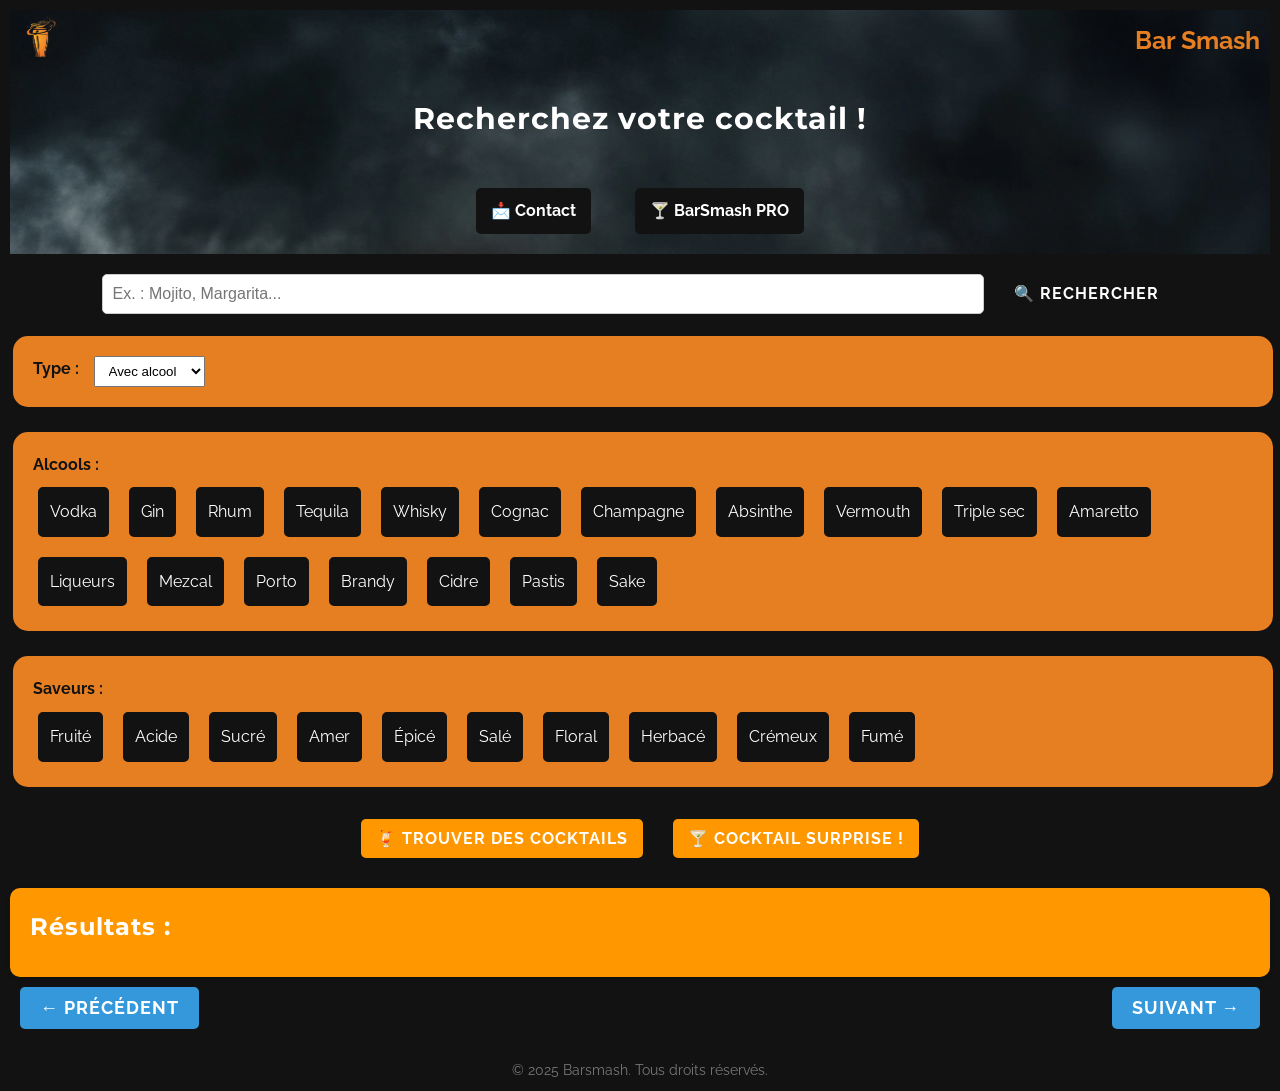
==== index.html @ c8744c13 "Initial commit" ====
<!DOCTYPE html>
<html lang="en">
<head>
    <meta charset="UTF-8">
    <meta name="viewport" content="width=device-width, initial-scale=1.0">
    <title>Bar Smash</title>
    <link rel="stylesheet" href="styles.css">
    <script defer src="js/script.js"></script>
    <!--script src="js/test.js"></script>-->
</head>
<body>
    <header>
        <div class="logo_image">
            <img src="images/shaker_logo_sansfond.png" alt="logo barsmash">
            <div class="logo">Bar Smash</div>
        </div>
        <h1>Recherchez votre cocktail !</h1>
        <nav>
            <a href="contact.html" class="contact-button">📩 Contact</a>
            <a href="barsmashpro.html" class="barsmashpro-button">🍸 BarSmash PRO</a>
        </nav>
    </header>

    <main>
        <section class="search-bar">
            <input type="text" id="search-cocktail" placeholder="Ex. : Mojito, Margarita...">
            <button id="search-button">🔍 Rechercher</button>
        </section>
    
        <section class="filters">
            <div class="dropdown_1">
                <label for="alcohol-type">Type :</label>
                <select id="alcohol-type">
                    <option value="with-alcohol">Avec alcool</option>
                    <option value="no-alcohol">Sans alcool</option>
                </select>
            </div>

            <div class="dropdown" id="alcohol-section">
                <label>Alcools :</label>
                <div id="alcohol-options" class="multi-select">
                    <div class="option" data-value="vodka">Vodka</div>
                    <div class="option" data-value="gin">Gin</div>
                    <div class="option" data-value="rum">Rhum</div>
                    <div class="option" data-value="tequila">Tequila</div>
                    <div class="option" data-value="whisky">Whisky</div>
                    <div class="option" data-value="cognac">Cognac</div>
                    <div class="option" data-value="champagne">Champagne</div>
                    <div class="option" data-value="absinthe">Absinthe</div>
                    <div class="option" data-value="vermouth">Vermouth</div>
                    <div class="option" data-value="triple-sec">Triple sec</div>
                    <div class="option" data-value="amaretto">Amaretto</div>
                    <div class="option" data-value="liqueurs">Liqueurs</div>
                    <div class="option" data-value="mezcal">Mezcal</div>
                    <div class="option" data-value="porto">Porto</div>
                    <div class="option" data-value="brandy">Brandy</div>
                    <div class="option" data-value="cidre">Cidre</div>
                    <div class="option" data-value="pastis">Pastis</div>
                    <div class="option" data-value="sake">Sake</div>
                </div>
            </div>

            <div class="dropdown">
                <label>Saveurs :</label>
                <div id="flavors-options" class="multi-select">
                    <div class="option" data-value="fruity">Fruité</div>
                    <div class="option" data-value="acidic">Acide</div>
                    <div class="option" data-value="sweet">Sucré</div>
                    <div class="option" data-value="bitter">Amer</div>
                    <div class="option" data-value="spicy">Épicé</div>
                    <div class="option" data-value="salty">Salé</div>
                    <div class="option" data-value="floral">Floral</div>
                    <div class="option" data-value="herbaceous">Herbacé</div>
                    <div class="option" data-value="creamy">Crémeux</div>
                    <div class="option" data-value="smoky">Fumé</div>
                </div>
            </div>
        </section>

        <section class="search-box">
            <button class="find-cocktails">🍹 Trouver des cocktails</button>
            <button id="random-cocktail" class="random-cocktail">🍸 Cocktail Surprise !</button>
        </section>

        <div id="random-result"></div>

        <section class="results">
            <h2>Résultats :</h2>
            <div id="cocktail-list">
                <!-- Les résultats des cocktails s'afficheront ici -->
            </div>
        </section>

        <section class="prev-next">
            <button id="prev-page">← Précédent</button>
            <button id="next-page">Suivant →</button>
        </section>

        <!--<section class="add-cocktail">
            <h2>Ajouter un cocktail</h2>
            <form id="add-cocktail-form">
                <input type="text" id="new-name" placeholder="Nom du cocktail" required>
                <input type="text" id="new-ingredients" placeholder="Ingrédients (séparés par des virgules)" required>
                <input type="text" id="new-flavor" placeholder="Saveur" required>
                <select id="new-alcoholic">
                    <option value="Alcoholic">Avec alcool</option>
                    <option value="Non-Alcoholic">Sans alcool</option>
                </select>
                <button type="submit">Ajouter</button>
            </form>
            <p id="add-message"></p>
        </section>-->
    </main>

    <footer>
        <p>© 2025 Barsmash. Tous droits réservés.</p>
    </footer>
</body>
</html>
---- styles.css ----
/* Importation des polices Google Fonts */
@import url('https://fonts.googleapis.com/css2?family=Montserrat:wght@400;700&family=Raleway:wght@300;400;600&display=swap');

/* 🔹 Police principale pour les titres et boutons */
h1, h2, h3, button {
    font-family: 'Montserrat', sans-serif; /* Propre, moderne, impactant */
    font-weight: 700;
    letter-spacing: 1px; /* Espacement subtil pour un effet premium */
}

/* 🔹 Police pour le texte général */
body, p {
    font-family: 'Raleway', sans-serif; /* Élégant et léger */
    font-weight: 400;
    line-height: 1.6; /* Meilleure lisibilité */
}

/* 🔹 Ajustement des boutons */
button {
    font-family: 'Raleway', sans-serif; /* Élégant et léger */
    text-transform: uppercase;
    font-size: 16px;
    padding: 10px 15px;
}


/* Reset de base */
body, h1, h2, p, input, button, select, div {
    margin: 0;
    padding: 0;
    box-sizing: border-box;
}

body {
    background-color: #121212;
    /*background-image: url(images/mosaic_bg_opacity.png);*/
    color: white;
    line-height: 1.6;
    padding: 10px;
}

header {
    text-align: center;
    margin-bottom: 20px;
    background-image: url(images/background_image.png) ;
    background-size: 100%;
}

header img{
    width: 60px;
    height: 50%;
    margin-bottom: -20px;
}
.logo_image{
    display: flex;
    justify-content: space-between;
    flex-direction: row;
    justify-self: center;
}
.logo {
    font-size: 25px;
    font-weight: bold;
    color: #e67e22;
    margin: 10px;
}
.contact-button, .barsmashpro-button {
    display: inline-block;
    padding: 10px 15px;
    margin: 20px;
    background-color: #121212;
    color: white;
    border-radius: 5px;
    text-decoration: none;
    font-weight: bold;
    transition: 0.3s;
}
.contact-button:hover, .barsmashpro-button:hover {
    background-color: #e67e22;
    box-shadow: 0 0 20px rgba(255, 152, 0, 0.8);
}

h1 {
    font-size: 30px;
    color: white;
    margin: 25px;
}

.search-bar {
    display: flex;
    justify-content: center;
    margin-bottom: 20px;
}

#search-cocktail {
    width: 70%;
    padding: 10px;
    font-size: 16px;
    border: 1px solid #ccc;
    border-radius: 5px;
}

#search-button {
    padding: 10px 20px;
    font-size: 16px;
    border: none;
    background-color: #121212;
    color: white;
    border-radius: 5px;
    cursor: pointer;
    margin-left: 10px;
}

#search-button:hover {
    background-color: #d35400;
    box-shadow: 0 0 20px rgba(255, 152, 0, 0.8);
}

.filters {
    display: flex;
    flex-direction: column;
    gap: 20px;
    margin-bottom: 20px;
}

.dropdown_1{
    display: flex;
    flex-direction: row;
    width: 100%;
    background-color: #e67e22;
    border-radius: 15px;
    margin: 2.5px;
    padding: 20px;
}
#alcohol-type{
    margin: 0 15px 0 15px;
    padding: 5px 10px 5px 10px;
}
.dropdown {
    width: 100%;
    background-color: #e67e22;
    border-radius: 15px;
    margin: 2.5px;
    padding: 20px;
}

label {
    display: block;
    margin-bottom: 5px;
    font-weight: bold;
}

.multi-select {
    display: flex;
    flex-wrap: wrap;
    gap: 10px;
}

.multi-select .option {
    padding: 10px;
    margin: 5px;
    background-color: #121212;
    border: 2px solid #121212;
    border-radius: 5px;
    text-align: center;
    cursor: pointer;
    user-select: none; /* Désactive la sélection de texte */
    transition: background-color 0.3s, color 0.3s;
}

.multi-select .option:hover {
    background-color: white;
    color: #121212;
    box-shadow: 0 0 10px #121212(255, 255, 255, 0.8);
}

.multi-select .option.selected {
    background-color: #27ae60;
    color: white;
    border-color: #1e8449;
}

/* 🔹 Conteneur des boutons */
.search-box {
    display: flex;
    flex-wrap: wrap; /* Permet le retour à la ligne si l'écran est trop petit */
    justify-content: center; /* Centre les boutons */
    gap: 10px; /* Espacement entre les boutons */
    margin-bottom: 20px; /* Espace avec le résultat */
}

/* 🔹 Style des boutons */
.search-box button {
    padding: 10px 15px;
    font-size: 1rem;
    border: none;
    background-color: #ff9800;
    color: white;
    border-radius: 5px;
    cursor: pointer;
    transition: 0.3s;
}

.search-box button:hover {
    background-color: white;
    box-shadow: 0 0 10px white (255, 152, 0, 0.8);
    color: black;
}

/* 🔹 Assurer que le résultat s'affiche en dessous */
/* 🔹 Style de la fenêtre du cocktail surprise */
#random-result {
    border-radius: 10px;
    text-align: center;
    width: 100%;
    max-width: 400px;
    margin: 10px; /* Centrer l'affichage */
    box-shadow: 0px 4px 8px rgba(0, 0, 0, 0.2); /* Ombre légère */
}

/* 🔹 Style des titres et textes à l'intérieur */
#random-result h3 {
    font-size: 1.8rem;
    font-weight: bold;
    margin-bottom: 10px;
}

#random-result p {
    font-size: 1rem;
    margin: 5px 0;
}


.find-cocktails {
    display: block;
    margin: 10px;
    padding: 10px 20px;
    font-size: 18px;
    background-color: #27ae60;
    color: white;
    border: none;
    border-radius: 5px;
    cursor: pointer;
    text-align: center;
}

.find-cocktails:hover {
    background-color: #27ae60;
}

/* Style du bouton Cocktail Surprise */
.random-cocktail {
    display: block;
    margin: 10px;
    padding: 10px 20px;
    font-size: 18px;
    background-color: #3498db; /* Bleu clair pour contraster */
    color: white;
    border: none;
    border-radius: 5px;
    cursor: pointer;
    text-align: center;
}

.random-cocktail:hover {
    background-color: #27ae60; /* Bleu plus foncé au survol */
}

.results {
    background: #ff9800;
    padding: 20px;
    border-radius: 10px;
    box-shadow: 0 2px 5px rgba(0, 0, 0, 0.1);
}

.prev-next{
    display: flex;
    justify-content: space-between;
}
#prev-page,#next-page{
    display: block;
    margin: 10px;
    padding: 10px 20px;
    font-size: 18px;
    background-color: #3498db; /* Bleu clair pour contraster */
    color: white;
    border: none;
    border-radius: 5px;
    cursor: pointer;
    text-align: center;
}

#cocktail-list {
    display: grid;
    grid-template-columns: repeat(auto-fill, minmax(200px, 1fr));
    gap: 20px;
    margin-top: 10px;
}

footer {
    text-align: center;
    margin-top: 20px;
    font-size: 14px;
    color: #777;
}


/* 🔹 Mise en page de la carte cocktail */
.cocktail-card {
    display: flex;
    flex-direction: column;
    align-items: center;
    text-align: center;
    background: #ff9800;
    color: white;
    border-radius: 12px;
    padding: 15px;
    box-shadow: 0 4px 8px rgba(0, 0, 0, 0.1);
    width: 100%;
}

/* 🔹 Image du cocktail */
.cocktail img {
    width: 50%;
    max-width: 150px;
    height: auto;
    border-radius: 10px;
    object-fit: cover;
}

.cocktail {
    background-color: #121212;

    padding: 16px;
    border-radius: 12px;
}

/* 🔹 Informations du cocktail */
.cocktail-info {
    margin-top: 10px;
}

.cocktail-info h3 {
    font-size: 1.5em;
    color: white;
}

.cocktail-info p {
    font-size: 1em;
    color: white;
    margin: 5px 0;
}

/* 🔹 Responsive Mobile-first */
@media (min-width: 600px) {
    .cocktail-card {
        flex-direction: row;
        text-align: left;
        max-width: 600px;
    }

    .cocktail-img {
        width: 40%;
        max-width: 250px;
        height: auto;
        margin-right: 15px;
    }
}


/*--CONTACT PAGE--*/
/* 🔹 Style du formulaire de contact */
.contact-container {
    max-width: 500px;
    margin: 20px auto;
    padding: 20px;
    background-color: #fff;
    border-radius: 10px;
    box-shadow: 0 4px 8px rgba(0, 0, 0, 0.1);
    text-align: center;
}

.contact-container h1 {
    color: #ff9800;
}

.contact-container form {
    display: flex;
    flex-direction: column;
    gap: 10px;
}

.contact-container input,
.contact-container textarea {
    width: 100%;
    padding: 10px;
    border: 1px solid #ccc;
    border-radius: 5px;
}

.contact-container button {
    background-color: #ff9800;
    color: black;
    padding: 10px;
    border: none;
    border-radius: 5px;
    cursor: pointer;
}

.contact-container button:hover {
    background-color: #e68900;
}
label{
    color: #121212;
}


/*---BARSMASH PRO---*/
.premium-banner {
    background: linear-gradient(135deg, #ff9800, #e68900);
    color: white;
    text-align: center;
    padding: 20px;
    border-radius: 10px;
    margin: 20px auto;
    max-width: 90%;
}

.premium-button {
    display: inline-block;
    background-color: black;
    color: white;
    padding: 10px 15px;
    border-radius: 5px;
    text-decoration: none;
    font-weight: bold;
    transition: 0.3s;
}

.premium-button:hover {
    background-color: #333;
}

.premium-benefits {
    text-align: center;
    margin-top: 20px;
}

.premium-benefits ul {
    list-style: none;
    padding: 0;
}

.premium-benefits li {
    background-color: rgba(255, 152, 0, 0.2);
    color: white;
    padding: 10px;
    margin: 5px;
    border-radius: 5px;
}
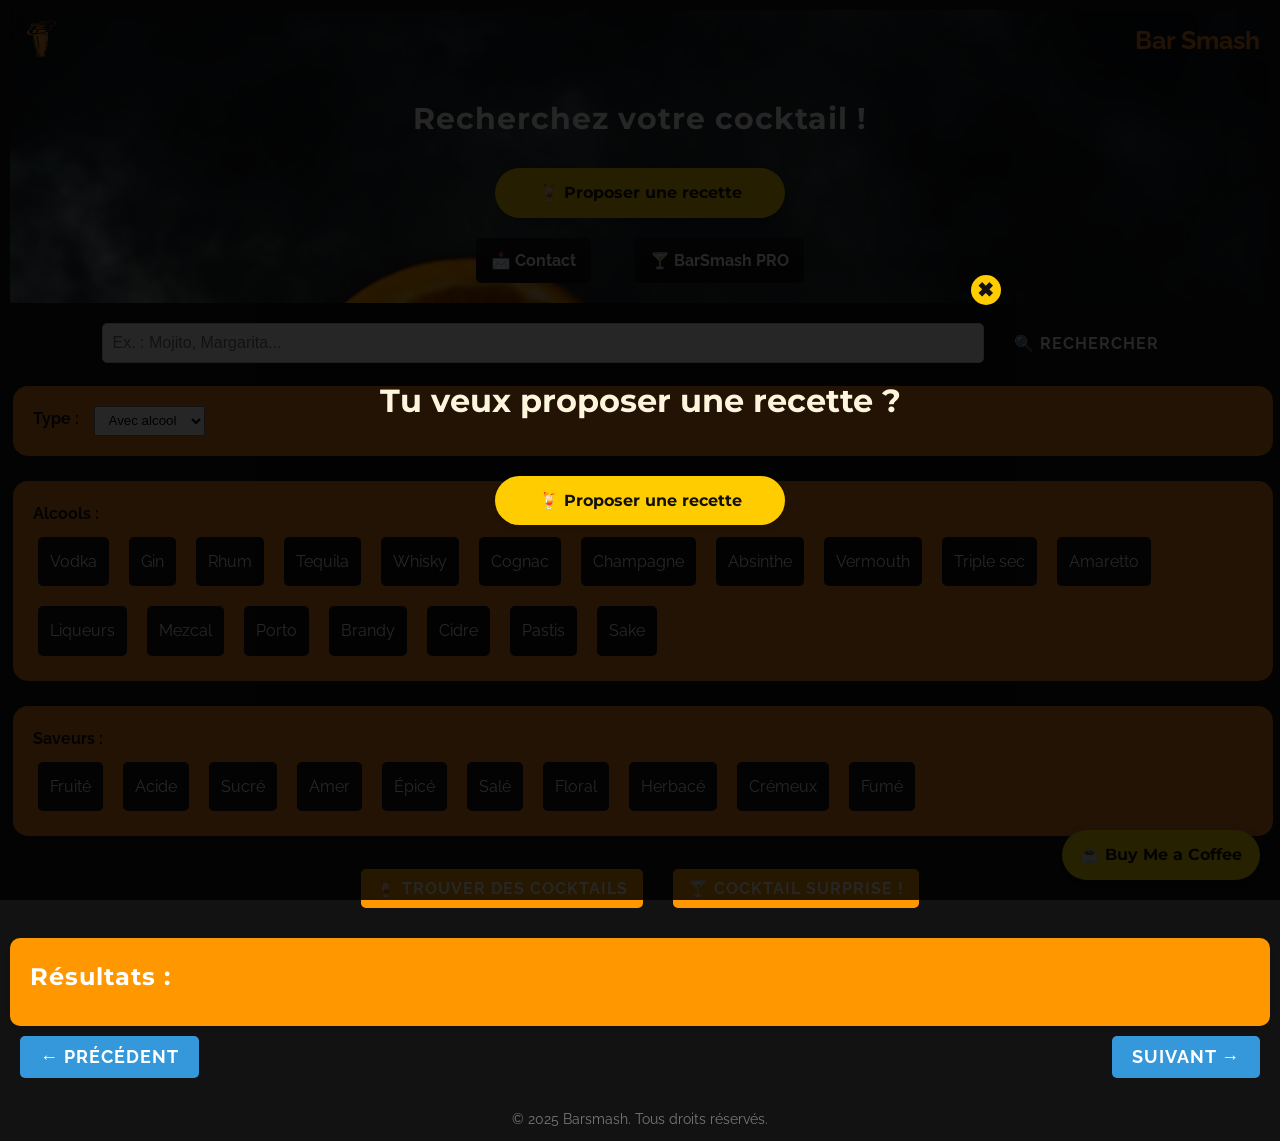
==== commit b12d6e5c: "Ajout du bouton Proposer une recette + fenêtre modale d’accueil" ====
--- a/index.html
+++ b/index.html
@@ -9,17 +9,47 @@
     <!--script src="js/test.js"></script>-->
 </head>
 <body>
+    <a href="https://buymeacoffee.com/richardmuhvic" 
+        target="_blank" 
+        class="bmc-float" 
+        aria-label="Support BarSmash on Buy Me a Coffee">
+        ☕ Buy Me a Coffee
+    </a>
+    
     <header>
         <div class="logo_image">
             <img src="images/shaker_logo_sansfond.png" alt="logo barsmash">
             <div class="logo">Bar Smash</div>
         </div>
-        <h1>Recherchez votre cocktail !</h1>
+        <div class="header-title">
+            <h1>Recherchez votre cocktail !</h1>
+            <!-- Bouton "Proposer une recette" juste sous le titre -->
+            <div>
+                <a href="https://tonlien.typeform.com" target="_blank" class="btn-proposer-recette">
+                    🍹 Proposer une recette
+                </a>
+            </div>
+        </div>
         <nav>
             <a href="contact.html" class="contact-button">📩 Contact</a>
             <a href="barsmashpro.html" class="barsmashpro-button">🍸 BarSmash PRO</a>
         </nav>
     </header>
+
+    <!-- Écran d'accueil superposé -->
+    <div id="welcomeOverlay" class="welcome-overlay">
+        <div class="welcome-content">
+            <button class="close-welcome" onclick="closeWelcome()">✖</button>
+            <div class="btn-typeform">
+                <p>Tu veux proposer une recette ?</p>
+                <a href="https://tonlien.typeform.com" 
+                    target="_blank" 
+                    class="btn-proposer-recette">
+                    🍹 Proposer une recette
+                </a>
+            </div>
+        </div>
+    </div>
 
     <main>
         <section class="search-bar">
--- a/styles.css
+++ b/styles.css
@@ -7,6 +7,119 @@
     font-weight: 700;
     letter-spacing: 1px; /* Espacement subtil pour un effet premium */
 }
+
+
+/* BUY ME A COFFEE */
+.bmc-float {
+    position: fixed;
+    bottom: 20px;
+    right: 20px;
+    background-color: #ffdd00;
+    color: #111;
+    font-weight: bold;
+    font-family: 'Montserrat', sans-serif;
+    padding: 12px 18px;
+    border-radius: 999px;
+    box-shadow: 0 5px 15px rgba(0,0,0,0.2);
+    text-decoration: none;
+    transition: transform 0.2s, box-shadow 0.2s;
+    z-index: 1000;
+}
+.bmc-float:hover {
+    transform: scale(1.05);
+    box-shadow: 0 8px 20px rgba(0,0,0,0.3);
+}
+/* Bouton flottant */
+.btn-floating-suggest {
+  position: fixed;
+  bottom: 20px;
+  right: 20px;
+  background-color: #ffcc00;
+  color: #111;
+  font-weight: bold;
+  font-family: 'Montserrat', sans-serif;
+  padding: 12px 20px;
+  border-radius: 50px;
+  border: none;
+  box-shadow: 0 5px 15px rgba(0,0,0,0.2);
+  cursor: pointer;
+  z-index: 1000;
+  transition: transform 0.2s;
+}
+.btn-floating-suggest:hover {
+  transform: scale(1.05);
+}
+
+/* ecran d'accueil superposé */
+.welcome-overlay {
+  position: fixed;
+  top: 0; left: 0;
+  width: 100%;
+  height: 100%;
+  background: rgba(0, 0, 0, 0.85);
+  z-index: 9999;
+  display: flex;
+  align-items: center;
+  justify-content: center;
+}
+
+.welcome-content {
+  position: relative;
+  max-width: 90%;
+  max-height: 90%;
+  flex-direction: column; /* Aligne verticalement */
+  justify-content: center;
+  align-items: center;
+  text-align: center;
+}
+
+.close-welcome {
+  position: absolute;
+  top: -50px;
+  right: -50px;
+  font-size: 20px;
+  background: #ffcc00;
+  color: #111;
+  border: none;
+  border-radius: 50%;
+  width: 30px;
+  height: 30px;
+  cursor: pointer;
+  font-weight: bold;
+  box-shadow: 0 4px 10px rgba(0,0,0,0.3);
+}
+.btn-typeform{
+    display: flex;
+    flex-direction: column;
+    align-items: center;
+    padding: 50px;
+}
+.btn-typeform p{
+    display: block;
+    margin-bottom: 50px;
+    font-family: 'Montserrat', sans-serif;
+    font-size: 2em;
+    font-weight: bold;
+    color: #fdf5dc;
+}
+.btn-proposer-recette {
+  display: block;
+  background-color: #ffcc00;
+  color: #111;
+  font-weight: bold;
+  padding: 12px 20px;
+  border-radius: 50px;
+  font-family: 'Montserrat', sans-serif;
+  text-decoration: none;
+  box-shadow: 0 4px 10px rgba(0,0,0,0.2);
+  transition: transform 0.2s ease;
+  width: 250px;
+}
+.btn-proposer-recette:hover {
+  transform: scale(1.05);
+  background-color: #ffc400;
+}
+
 
 /* 🔹 Police pour le texte général */
 body, p {
@@ -79,6 +192,11 @@
     box-shadow: 0 0 20px rgba(255, 152, 0, 0.8);
 }
 
+.header-title{
+    display: flex;
+    flex-direction: column;
+    align-items: center;
+}
 h1 {
     font-size: 30px;
     color: white;
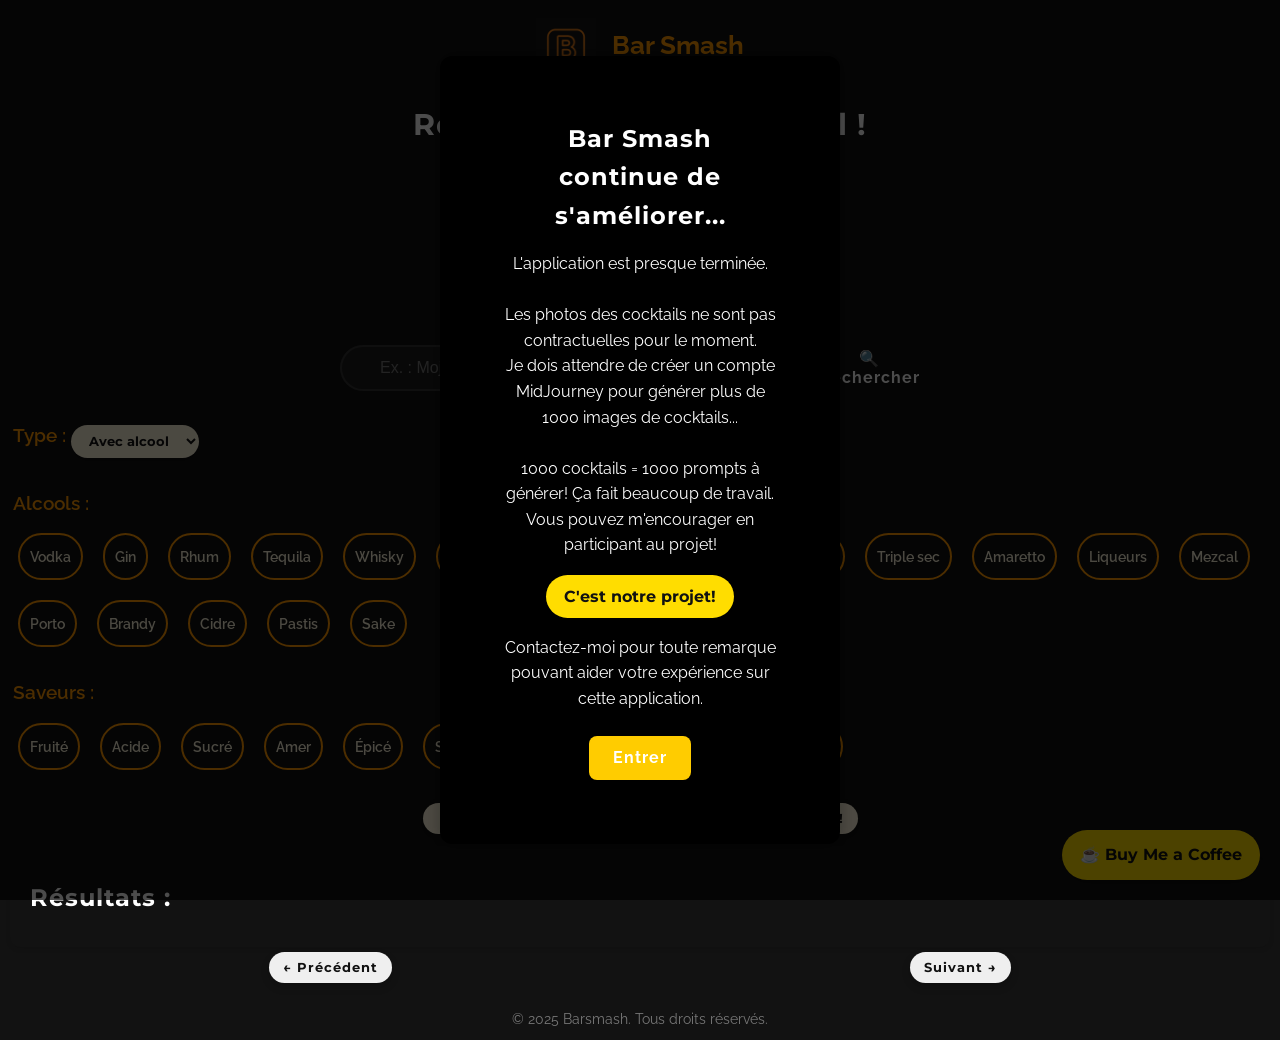
==== commit b7c45007: "mise a jour, lol j'en a ifait des choses!" ====
--- a/index.html
+++ b/index.html
@@ -4,10 +4,23 @@
     <meta charset="UTF-8">
     <meta name="viewport" content="width=device-width, initial-scale=1.0">
     <title>Bar Smash</title>
-    <link rel="stylesheet" href="styles.css">
+    <link rel="stylesheet" href="css/styles.css">
+    <link rel="icon" href="assets/images/barsmash_favicon.png" type="assets/images/png">
     <script defer src="js/script.js"></script>
     <!--script src="js/test.js"></script>-->
+    <link rel="manifest" href="manifest.webmanifest">
 </head>
+
+<!-- Google tag (gtag.js) -->
+<script async src="https://www.googletagmanager.com/gtag/js?id=G-YM68B9SPXW"></script>
+<script>
+  window.dataLayer = window.dataLayer || [];
+  function gtag(){dataLayer.push(arguments);}
+  gtag('js', new Date());
+
+  gtag('config', 'G-YM68B9SPXW');
+</script>
+
 <body>
     <a href="https://buymeacoffee.com/richardmuhvic" 
         target="_blank" 
@@ -18,38 +31,55 @@
     
     <header>
         <div class="logo_image">
-            <img src="images/shaker_logo_sansfond.png" alt="logo barsmash">
+            <img src="assets/images/logo_barsmash.png" alt="logo barsmash">
             <div class="logo">Bar Smash</div>
         </div>
+        
         <div class="header-title">
             <h1>Recherchez votre cocktail !</h1>
             <!-- Bouton "Proposer une recette" juste sous le titre -->
             <div>
-                <a href="https://tonlien.typeform.com" target="_blank" class="btn-proposer-recette">
-                    🍹 Proposer une recette
+                <a href="https://form.typeform.com/to/IsU5pVK9" target="_blank" class="btn-proposer-recette">
+                    🍹 Recevoir des recettes
                 </a>
             </div>
         </div>
         <nav>
             <a href="contact.html" class="contact-button">📩 Contact</a>
-            <a href="barsmashpro.html" class="barsmashpro-button">🍸 BarSmash PRO</a>
+            <a href="barsmashpro.html" class="barsmashpro-button">🍸 Bar Smash PRO</a>
         </nav>
     </header>
 
+<!-- TRAVAUX SITE -->
+    <div id="modal" class="modal">
+        <div class="modal-content">
+        <h2>Bar Smash<br> continue de s'améliorer...</h2>
+        <p>L'application est presque terminée.<br><br>
+            Les photos des cocktails ne sont pas contractuelles pour le moment.<br>
+            Je dois attendre de créer un compte MidJourney pour générer plus de 1000 images de cocktails...<br><br>
+            1000 cocktails = 1000 prompts à générer! Ça fait beaucoup de travail.<br>
+            Vous pouvez m'encourager en participant au projet!<br><br>
+            <a href="https://buymeacoffee.com/richardmuhvic" target="_blank" class="bmc-popup" >C'est notre projet!</a><br><br>
+            Contactez-moi pour toute remarque pouvant aider votre expérience sur cette application.
+        </p>
+        <button id="enterButton">Entrer</button>
+        </div>
+    </div>
+
     <!-- Écran d'accueil superposé -->
-    <div id="welcomeOverlay" class="welcome-overlay">
+    <!--<div id="welcomeOverlay" class="welcome-overlay">
         <div class="welcome-content">
             <button class="close-welcome" onclick="closeWelcome()">✖</button>
             <div class="btn-typeform">
                 <p>Tu veux proposer une recette ?</p>
-                <a href="https://tonlien.typeform.com" 
+                <a href="https://form.typeform.com/to/IsU5pVK9" 
                     target="_blank" 
                     class="btn-proposer-recette">
-                    🍹 Proposer une recette
+                    🍹 Recevoir des recettes
                 </a>
             </div>
         </div>
-    </div>
+    </div>-->
 
     <main>
         <section class="search-bar">
--- a/css/styles.css
+++ b/css/styles.css
@@ -0,0 +1,656 @@
+/* Importation des polices Google Fonts */
+@import url('https://fonts.googleapis.com/css2?family=Montserrat:wght@400;700&family=Raleway:wght@300;400;600&display=swap');
+
+/* 🔹 Police principale pour les titres et boutons */
+h1, h2, h3, button {
+    font-family: 'Montserrat', sans-serif; /* Propre, moderne, impactant */
+    font-weight: 700;
+    letter-spacing: 1px; /* Espacement subtil pour un effet premium */
+}
+
+
+/* BUY ME A COFFEE */
+.bmc-float {
+    position: fixed;
+    bottom: 20px;
+    right: 20px;
+    background-color: #ffdd00;
+    color: #111;
+    font-weight: bold;
+    font-family: 'Montserrat', sans-serif;
+    padding: 12px 18px;
+    border-radius: 999px;
+    box-shadow: 0 5px 15px rgba(0,0,0,0.2);
+    text-decoration: none;
+    transition: transform 0.2s, box-shadow 0.2s;
+    z-index: 1000;
+}
+.bmc-float:hover {
+    transform: scale(1.05);
+    box-shadow: 0 8px 20px rgba(0,0,0,0.3);
+}
+.bmc-popup{
+    background-color: #ffdd00;
+    color: #111;
+    font-weight: bold;
+    font-family: 'Montserrat', sans-serif;
+    padding: 12px 18px;
+    border-radius: 999px;
+    box-shadow: 0 5px 15px rgba(0,0,0,0.2);
+    text-decoration: none;
+    transition: transform 0.2s, box-shadow 0.2s;
+    z-index: 1000;
+}
+.bmc-popup:hover {
+    transform: scale(1.05);
+    box-shadow: 0 8px 20px rgba(0,0,0,0.3);
+}
+
+/* Bouton flottant */
+.btn-floating-suggest {
+  position: fixed;
+  bottom: 20px;
+  right: 20px;
+  background-color: #ffcc00;
+  color: #111;
+  font-weight: bold;
+  font-family: 'Montserrat', sans-serif;
+  padding: 12px 20px;
+  border-radius: 50px;
+  border: none;
+  box-shadow: 0 5px 15px rgba(0,0,0,0.2);
+  cursor: pointer;
+  z-index: 1000;
+  transition: transform 0.2s;
+}
+.btn-floating-suggest:hover {
+  transform: scale(1.05);
+}
+
+/* ecran d'accueil superposé */
+.welcome-overlay {
+  position: fixed;
+  top: 0; left: 0;
+  width: 100%;
+  height: 100%;
+  background: rgba(0, 0, 0, 0.85);
+  z-index: 9999;
+  display: flex;
+  align-items: center;
+  justify-content: center;
+}
+
+.welcome-content {
+  position: relative;
+  max-width: 90%;
+  max-height: 90%;
+  flex-direction: column; /* Aligne verticalement */
+  justify-content: center;
+  align-items: center;
+  text-align: center;
+}
+
+.close-welcome {
+  position: absolute;
+  top: -50px;
+  right: -50px;
+  font-size: 20px;
+  background: #ffcc00;
+  color: #111;
+  border: none;
+  border-radius: 50%;
+  width: 30px;
+  height: 30px;
+  cursor: pointer;
+  font-weight: bold;
+  box-shadow: 0 4px 10px rgba(0,0,0,0.3);
+}
+.btn-typeform{
+    display: flex;
+    flex-direction: column;
+    align-items: center;
+    padding: 50px;
+}
+.btn-typeform p{
+    display: block;
+    margin-bottom: 50px;
+    font-family: 'Montserrat', sans-serif;
+    font-size: 2em;
+    font-weight: bold;
+    color: #fdf5dc;
+}
+.btn-proposer-recette {
+  display: block;
+  background-color: #ffcc00;
+  color: #111;
+  font-weight: bold;
+  padding: 12px 20px;
+  border-radius: 50px;
+  font-family: 'Montserrat', sans-serif;
+  text-decoration: none;
+  box-shadow: 0 4px 10px rgba(0,0,0,0.2);
+  transition: transform 0.2s ease;
+  width: 250px;
+}
+.btn-proposer-recette:hover {
+  transform: scale(1.05);
+  background-color: #ffc400;
+}
+
+
+/* 🔹 Police pour le texte général */
+body, p {
+    font-family: 'Raleway', sans-serif; /* Élégant et léger */
+    font-weight: 400;
+    line-height: 1.6; /* Meilleure lisibilité */
+}
+
+/* 🔹 Ajustement des boutons */
+button {
+    font-family: 'Raleway', sans-serif; /* Élégant et léger */
+    font-size: 16px;
+    padding: 10px 15px;
+}
+
+
+/* Reset de base */
+body, h1, h2, p, input, button, select, div {
+    margin: 0;
+    padding: 0;
+    box-sizing: border-box;
+}
+
+body {
+    background-color: #121212;
+    color: white;
+    line-height: 1.6;
+    padding: 10px;
+}
+
+header {
+    text-align: center;
+    background-size: 100%;
+}
+
+header img{
+    width: 60px;
+    height: 50%;
+    margin-bottom: -20px;
+}
+.logo_image{
+    display: flex;
+    align-items: center;
+    gap: 16px;
+    justify-content: center;
+    margin-bottom: 10px;
+}
+.logo {
+    padding-top: 15px;
+    font-size: 1.6rem;
+    color: #ff9800;
+    font-weight: 700;
+}
+.contact-button, .barsmashpro-button {
+    display: inline-block;
+    padding: 10px 15px;
+    margin: 20px;
+    background-color: #121212;
+    color: white;
+    border-radius: 5px;
+    text-decoration: none;
+    font-weight: bold;
+    transition: 0.3s;
+}
+.contact-button:hover, .barsmashpro-button:hover {
+    background-color: #e67e22;
+    box-shadow: 0 0 20px rgba(255, 152, 0, 0.8);
+}
+
+.header-title{
+    display: flex;
+    flex-direction: column;
+    align-items: center;
+}
+h1 {
+    font-size: 30px;
+    color: white;
+    margin: 25px;
+}
+
+.search-bar {
+    display: flex;
+    justify-content: center;
+    align-items: center;
+    padding: 30px 20px 20px 20px;
+    position: relative;
+    max-width: 600px;
+    margin: auto;
+}
+
+#search-cocktail {
+    width: 100%;
+    padding: 14px 14px 14px 40px;
+    border-radius: 999px;
+    border: none;
+    font-size: 1rem;
+    background-color: #1c1c1c;
+    color: white;
+    outline: none;
+    box-shadow: inset 0 0 0 2px #333;
+}
+
+#search-button {
+    padding: 10px 20px;
+    font-size: 16px;
+    border: none;
+    background-color: #121212;
+    color: white;
+    border-radius: 5px;
+    cursor: pointer;
+    margin-left: 10px;
+}
+
+#search-button:hover {
+    background-color: #d35400;
+    box-shadow: 0 0 20px rgba(255, 152, 0, 0.8);
+}
+
+.filters {
+    display: flex;
+    flex-direction: column;
+    gap: 20px;
+    margin-bottom: 20px;
+}
+
+.dropdown_1{
+    display: flex;
+    flex-direction: row;
+    width: 100%;
+    border-radius: 15px;
+    margin: 2.5px;
+}
+#alcohol-type{
+    background-color: #fdf5dc;
+    color: #111;
+    font-weight: bold;
+    border: none;
+    border-radius: 999px;
+    padding: 8px 14px;
+    font-family: 'Montserrat', sans-serif;
+    font-size: 0.8rem;
+    transition: transform 0.2s ease;
+    cursor: pointer;
+    box-shadow: 0 4px 8px rgba(0,0,0,0.2);
+    margin: 5px;
+}
+
+.dropdown {
+    width: 100%;
+    border-radius: 15px;
+    margin: 2.5px;
+}
+
+label {
+    font-size: 1.2rem;
+  color: #ff9800;
+  font-weight: 600;
+  margin-bottom: 10px;
+  display: block;
+}
+
+.multi-select {
+    display: flex;
+    flex-wrap: wrap;
+    gap: 10px;
+
+}
+
+.multi-select .option {
+    padding: 10px;
+    margin: 5px;
+    color: #fdf5dc;
+    font-weight: 600;
+    font-size: 0.9rem;
+    border: 2px solid #ff9800;
+    white-space: nowrap;
+    border-radius: 999px;
+    text-align: center;
+    cursor: pointer;
+    user-select: none; /* Désactive la sélection de texte */
+    transition: background-color 0.3s, color 0.3s;
+}
+
+.multi-select .option:hover {
+    background-color: white;
+    color: #121212;
+    box-shadow: 0 0 10px #121212(255, 255, 255, 0.8);
+}
+
+.multi-select .option.selected {
+    background-color: #27ae60;
+    color: white;
+    border-color: #1e8449;
+}
+
+/* 🔹 Conteneur des boutons */
+.search-box {
+    display: flex;
+    flex-wrap: wrap; /* Permet le retour à la ligne si l'écran est trop petit */
+    justify-content: center; /* Centre les boutons */
+    gap: 10px; /* Espacement entre les boutons */
+    margin-bottom: 20px; /* Espace avec le résultat */
+}
+
+/* 🔹 Style des boutons */
+.search-box button {
+    background-color: #fdf5dc;
+    color: #111;
+    font-weight: bold;
+    border: none;
+    border-radius: 999px;
+    padding: 8px 14px;
+    font-family: 'Montserrat', sans-serif;
+    font-size: 0.8rem;
+    transition: transform 0.2s ease;
+    cursor: pointer;
+    box-shadow: 0 4px 8px rgba(0,0,0,0.2);
+    margin: 5px;
+}
+
+.search-box button:hover {
+    box-shadow: 0 0 10px white (255, 152, 0, 0.8);
+    transform: scale(1.05);
+    background-color: #ffffff;
+}
+
+/* 🔹 Assurer que le résultat s'affiche en dessous */
+/* 🔹 Style de la fenêtre du cocktail surprise */
+#random-result {
+    border-radius: 10px;
+    text-align: center;
+    width: 100%;
+    max-width: 400px;
+    margin: 10px; /* Centrer l'affichage */
+    box-shadow: 0px 4px 8px rgba(0, 0, 0, 0.2); /* Ombre légère */
+}
+
+/* 🔹 Style des titres et textes à l'intérieur */
+#random-result h3 {
+    font-size: 1.8rem;
+    font-weight: bold;
+    margin-bottom: 10px;
+}
+
+#random-result p {
+    font-size: 1rem;
+    margin: 5px 0;
+}
+
+
+.find-cocktails {
+    display: block;
+    margin: 10px;
+    padding: 10px 20px;
+    font-size: 18px;
+    background-color: #27ae60;
+    color: white;
+    border: none;
+    border-radius: 5px;
+    cursor: pointer;
+    text-align: center;
+}
+
+.find-cocktails:hover {
+    background-color: #27ae60;
+}
+
+/* Style du bouton Cocktail Surprise */
+.random-cocktail {
+    display: block;
+    margin: 10px;
+    padding: 10px 20px;
+    font-size: 18px;
+    background-color: #3498db; /* Bleu clair pour contraster */
+    color: white;
+    border: none;
+    border-radius: 5px;
+    cursor: pointer;
+    text-align: center;
+}
+
+.random-cocktail:hover {
+    background-color: #27ae60; /* Bleu plus foncé au survol */
+}
+
+.results {
+    padding: 20px;
+    border-radius: 10px;
+    box-shadow: 0 2px 5px rgba(0, 0, 0, 0.1);
+}
+
+.prev-next{
+    display: flex;
+    justify-content: space-around;
+}
+#prev-page,#next-page{
+    color: #111;
+    font-weight: bold;
+    border: none;
+    border-radius: 999px;
+    padding: 8px 14px;
+    font-family: 'Montserrat', sans-serif;
+    font-size: 0.8rem;
+    transition: transform 0.2s ease;
+    cursor: pointer;
+    box-shadow: 0 4px 8px rgba(0,0,0,0.2);
+    margin: 5px;
+}
+
+#cocktail-list {
+    display: grid;
+    grid-template-columns: repeat(auto-fill, minmax(200px, 1fr));
+    gap: 20px;
+    margin-top: 10px;
+}
+
+footer {
+    text-align: center;
+    margin-top: 20px;
+    font-size: 14px;
+    color: #777;
+}
+
+
+/* 🔹 Mise en page de la carte cocktail */
+.cocktail-card {
+    display: flex;
+    flex-direction: column;
+    align-items: center;
+    text-align: center;
+    background: #ff9800;
+    color: white;
+    border-radius: 12px;
+    padding: 15px;
+    box-shadow: 0 4px 8px rgba(0, 0, 0, 0.1);
+    width: 100%;
+}
+
+/* 🔹 Image du cocktail */
+.cocktail img {
+    width: 50%;
+    max-width: 150px;
+    height: auto;
+    border-radius: 10px;
+    object-fit: cover;
+}
+
+.cocktail {
+    background-color: #121212;
+
+    padding: 16px;
+    border-radius: 12px;
+}
+
+/* 🔹 Informations du cocktail */
+.cocktail-info {
+    margin-top: 10px;
+}
+
+.cocktail-info h3 {
+    font-size: 1.5em;
+    color: white;
+}
+
+.cocktail-info p {
+    font-size: 1em;
+    color: white;
+    margin: 5px 0;
+}
+
+/* 🔹 Responsive Mobile-first */
+@media (min-width: 600px) {
+    .cocktail-card {
+        flex-direction: row;
+        text-align: left;
+        max-width: 600px;
+    }
+
+    .cocktail-img {
+        width: 40%;
+        max-width: 250px;
+        height: auto;
+        margin-right: 15px;
+    }
+}
+
+
+/*--CONTACT PAGE--*/
+/* 🔹 Style du formulaire de contact */
+.contact-container {
+    max-width: 500px;
+    margin: 20px auto;
+    background-color: #121212;
+    border-radius: 10px;
+    box-shadow: 0 4px 8px rgba(0, 0, 0, 0.1);
+    text-align: center;
+}
+
+.contact-container h1 {
+    color: #ff9800;
+}
+
+.contact-container form {
+    display: flex;
+    flex-direction: column;
+    gap: 10px;
+}
+
+.contact-container input,
+.contact-container textarea {
+    width: 100%;
+    padding: 10px;
+    border: 1px solid #ccc;
+    border-radius: 5px;
+}
+
+.contact-container button {
+    background-color: #ff9800;
+    color: black;
+    padding: 10px;
+    border: none;
+    border-radius: 5px;
+    cursor: pointer;
+}
+
+.contact-container button:hover {
+    background-color: #e68900;
+}
+
+
+/*---BARSMASH PRO---*/
+.premium-banner {
+    background: linear-gradient(135deg, #ff9800, #e68900);
+    color: white;
+    text-align: center;
+    padding: 20px;
+    border-radius: 10px;
+    margin: 20px auto;
+    max-width: 90%;
+}
+
+.premium-button {
+    display: inline-block;
+    background-color: black;
+    color: white;
+    padding: 10px 15px;
+    border-radius: 5px;
+    text-decoration: none;
+    font-weight: bold;
+    transition: 0.3s;
+}
+
+.premium-button:hover {
+    background-color: #333;
+}
+
+.premium-benefits {
+    text-align: center;
+    margin-top: 20px;
+}
+
+.premium-benefits ul {
+    list-style: none;
+    padding: 0;
+}
+
+.premium-benefits li {
+    background-color: rgba(255, 152, 0, 0.2);
+    color: white;
+    padding: 10px;
+    margin: 5px;
+    border-radius: 5px;
+}
+
+
+/*---Fenêtre MODALE---*/
+/* FENÊTRE MODALE */
+.modal {
+  position: fixed;
+  top: 0;
+  left: 0;
+  width: 100%;
+  height: 100%;
+  background-color: rgba(0, 0, 0, 0.7);
+  display: flex;
+  justify-content: center;
+  align-items: center;
+  z-index: 9999;
+}
+
+.modal-content {
+  background-color: black;
+  padding: 4rem;
+  border-radius: 12px;
+  text-align: center;
+  max-width: 400px;
+  box-shadow: 0 0 15px rgba(0,0,0,0.3);
+}
+
+.modal-content h2 {
+  margin-bottom: 1rem;
+}
+
+.modal-content button {
+  margin-top: 1.5rem;
+  padding: 0.8rem 1.5rem;
+  background-color: #ffcc00;
+  color: white;
+  border: none;
+  border-radius: 8px;
+  cursor: pointer;
+  font-size: 1rem;
+}
+
+.modal-content button:hover {
+  background-color: #ffcc00d3;
+}
